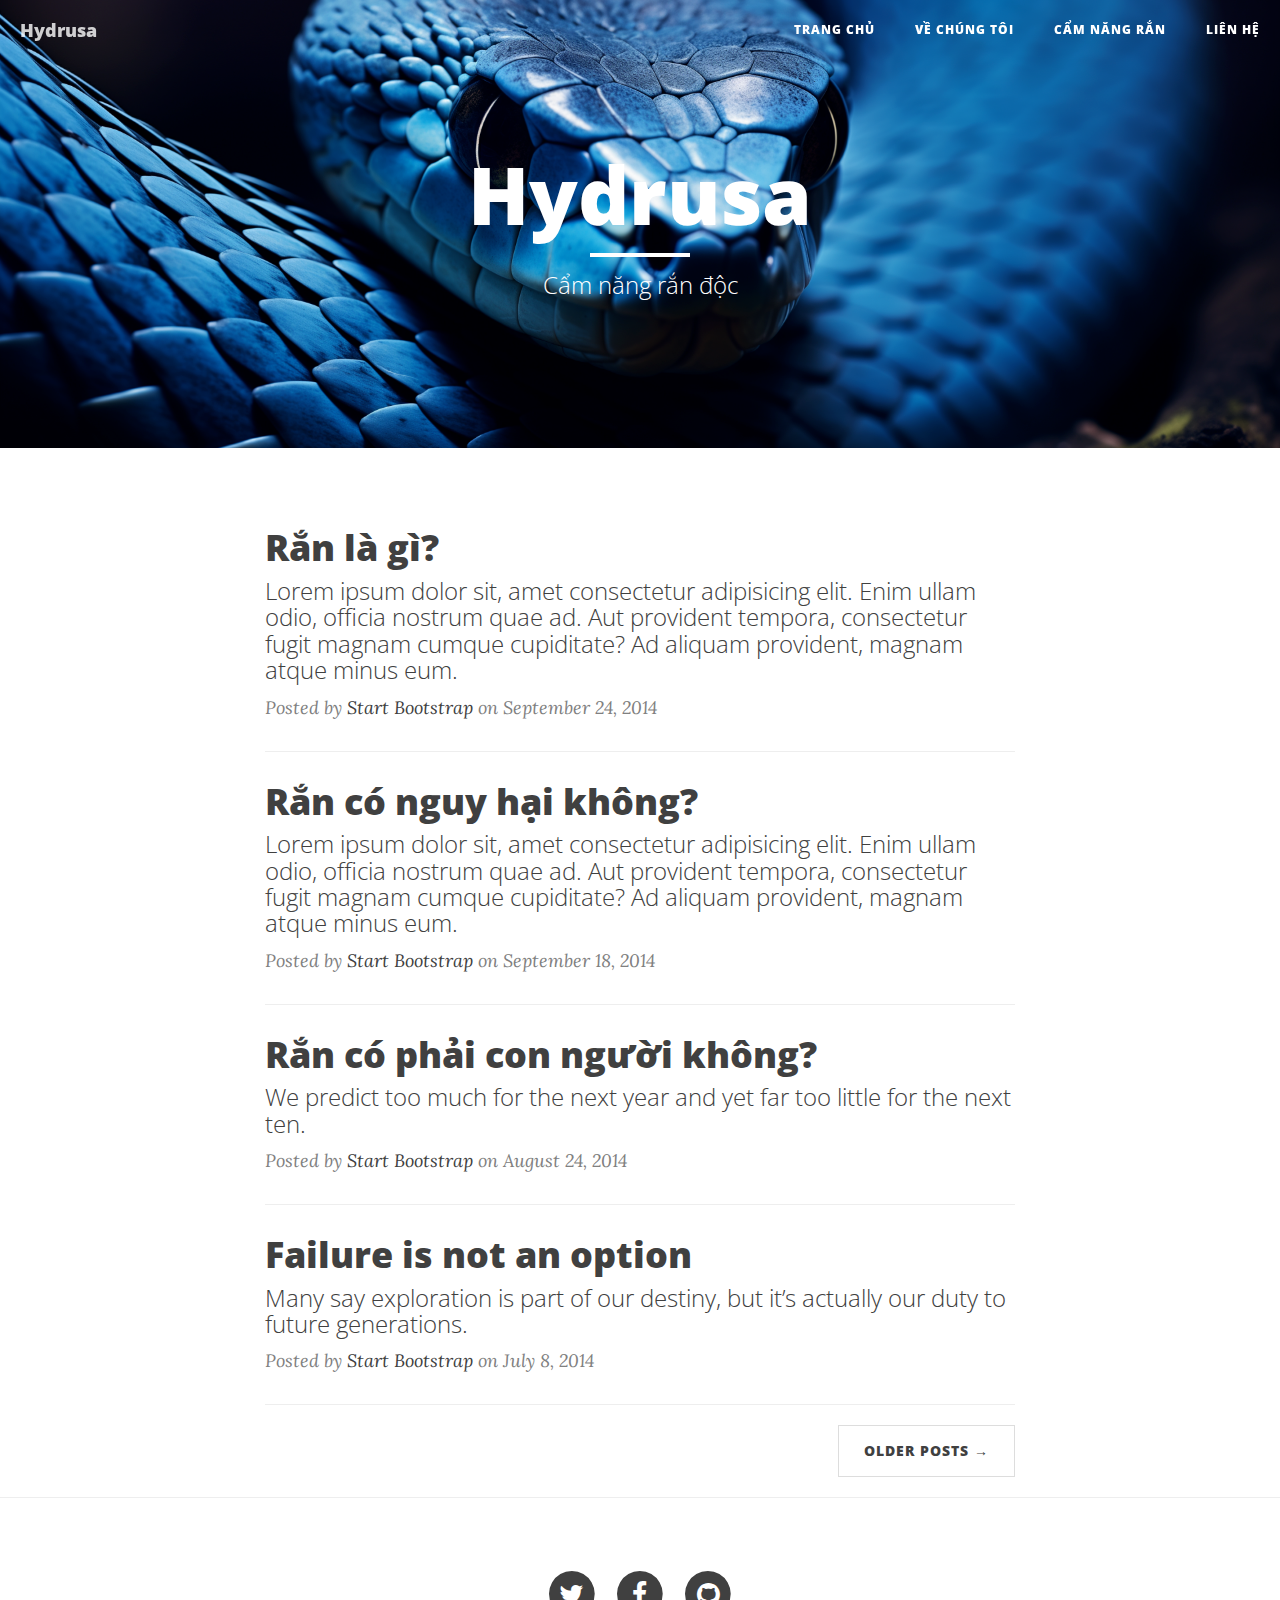
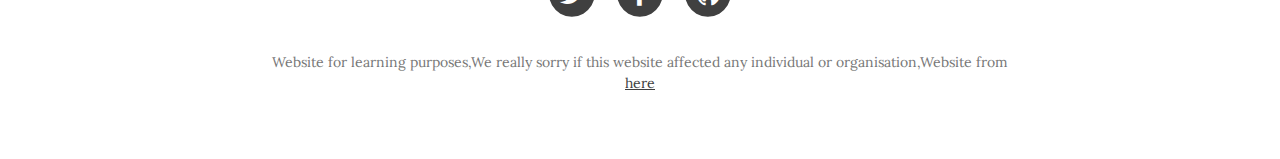
==== index.html @ aca5334d "first commit" ====
<!DOCTYPE html>
<html lang="en">

<head>

    <meta charset="utf-8">
    <meta http-equiv="X-UA-Compatible" content="IE=edge">
    <meta name="viewport" content="width=device-width, initial-scale=1">
    <meta name="description" content="">
    <meta name="author" content="">

    <title>Clean Blog</title>

    <!-- Bootstrap Core CSS -->
    <link href="css/bootstrap.min.css" rel="stylesheet">

    <!-- Custom CSS -->
    <link href="css/clean-blog.min.css" rel="stylesheet">

    <!-- Custom Fonts -->
    <link href="http://maxcdn.bootstrapcdn.com/font-awesome/4.1.0/css/font-awesome.min.css" rel="stylesheet" type="text/css">
    <link href='http://fonts.googleapis.com/css?family=Lora:400,700,400italic,700italic' rel='stylesheet' type='text/css'>
    <link href='http://fonts.googleapis.com/css?family=Open+Sans:300italic,400italic,600italic,700italic,800italic,400,300,600,700,800' rel='stylesheet' type='text/css'>

    <!-- HTML5 Shim and Respond.js IE8 support of HTML5 elements and media queries -->
    <!-- WARNING: Respond.js doesn't work if you view the page via file:// -->
    <!--[if lt IE 9]>
        <script src="https://oss.maxcdn.com/libs/html5shiv/3.7.0/html5shiv.js"></script>
        <script src="https://oss.maxcdn.com/libs/respond.js/1.4.2/respond.min.js"></script>
    <![endif]-->

</head>

<body>

    <!-- Navigation -->
    <nav class="navbar navbar-default navbar-custom navbar-fixed-top">
        <div class="container-fluid">
            <!-- Brand and toggle get grouped for better mobile display -->
            <div class="navbar-header page-scroll">
                <button type="button" class="navbar-toggle" data-toggle="collapse" data-target="#bs-example-navbar-collapse-1">
                    <span class="sr-only">Toggle navigation</span>
                    <span class="icon-bar"></span>
                    <span class="icon-bar"></span>
                    <span class="icon-bar"></span>
                </button>
                <a class="navbar-brand" href="index.html">Hydrusa</a>
            </div>

            <!-- Collect the nav links, forms, and other content for toggling -->
            <div class="collapse navbar-collapse" id="bs-example-navbar-collapse-1">
                <ul class="nav navbar-nav navbar-right">
                    <li>
                        <a href="index.html">Trang Chủ</a>
                    </li>
                    <li>
                        <a href="about.html">Về chúng tôi</a>
                    </li>
                    <li>
                        <a href="post.html">Cẩm năng rắn</a>
                    </li>
                    <li>
                        <a href="contact.html">Liên hệ</a>
                    </li>
                </ul>
            </div>
            <!-- /.navbar-collapse -->
        </div>
        <!-- /.container -->
    </nav>

    <!-- Page Header -->
    <!-- Set your background image for this header on the line below. -->
    <header class="intro-header" style="background-image: url('img/sanken.png')">
        <div class="container">
            <div class="row">
                <div class="col-lg-8 col-lg-offset-2 col-md-10 col-md-offset-1">
                    <div class="site-heading">
                        <h1>Hydrusa</h1>
                        <hr class="small">
                        <span class="subheading" >Cẩm năng rắn độc</span>
                    </div>
                </div>
            </div>
        </div>
    </header>

    <!-- Main Content -->
    <div class="container">
        <div class="row">
            <div class="col-lg-8 col-lg-offset-2 col-md-10 col-md-offset-1">
                <div class="post-preview">
                    <a href="post.html">
                        <h2 class="post-title">
                            Rắn là gì?
                        </h2>
                        <h3 class="post-subtitle">
                            Lorem ipsum dolor sit, amet consectetur adipisicing elit. Enim ullam odio, officia nostrum quae ad. Aut provident tempora, consectetur fugit magnam cumque cupiditate? Ad aliquam provident, magnam atque minus eum.
                        </h3>
                    </a>
                    <p class="post-meta">Posted by <a href="#">Start Bootstrap</a> on September 24, 2014</p>
                </div>
                <hr>
                <div class="post-preview">
                    <a href="post.html">
                        <h2 class="post-title">
                            Rắn có nguy hại không?
                        </h2>
                        <h3 class="post-subtitle">
                            Lorem ipsum dolor sit, amet consectetur adipisicing elit. Enim ullam odio, officia nostrum quae ad. Aut provident tempora, consectetur fugit magnam cumque cupiditate? Ad aliquam provident, magnam atque minus eum.
                        </h3>
                    </a>
                    <p class="post-meta">Posted by <a href="#">Start Bootstrap</a> on September 18, 2014</p>
                </div>
                <hr>
                <div class="post-preview">
                    <a href="post.html">
                        <h2 class="post-title">
                            Rắn có phải con người không?
                        </h2>
                        <h3 class="post-subtitle">
                            We predict too much for the next year and yet far too little for the next ten.
                        </h3>
                    </a>
                    <p class="post-meta">Posted by <a href="#">Start Bootstrap</a> on August 24, 2014</p>
                </div>
                <hr>
                <div class="post-preview">
                    <a href="post.html">
                        <h2 class="post-title">
                            Failure is not an option
                        </h2>
                        <h3 class="post-subtitle">
                            Many say exploration is part of our destiny, but it’s actually our duty to future generations.
                        </h3>
                    </a>
                    <p class="post-meta">Posted by <a href="#">Start Bootstrap</a> on July 8, 2014</p>
                </div>
                <hr>
                <!-- Pager -->
                <ul class="pager">
                    <li class="next">
                        <a href="#">Older Posts &rarr;</a>
                    </li>
                </ul>
            </div>
        </div>
    </div>

    <hr>

    <!-- Footer -->
    <footer>
        <div class="container">
            <div class="row">
                <div class="col-lg-8 col-lg-offset-2 col-md-10 col-md-offset-1">
                    <ul class="list-inline text-center">
                        <li>
                            <a href="#">
                                <span class="fa-stack fa-lg">
                                    <i class="fa fa-circle fa-stack-2x"></i>
                                    <i class="fa fa-twitter fa-stack-1x fa-inverse"></i>
                                </span>
                            </a>
                        </li>
                        <li>
                            <a href="#">
                                <span class="fa-stack fa-lg">
                                    <i class="fa fa-circle fa-stack-2x"></i>
                                    <i class="fa fa-facebook fa-stack-1x fa-inverse"></i>
                                </span>
                            </a>
                        </li>
                        <li>
                            <a href="#">
                                <span class="fa-stack fa-lg">
                                    <i class="fa fa-circle fa-stack-2x"></i>
                                    <i class="fa fa-github fa-stack-1x fa-inverse"></i>
                                </span>
                            </a>
                        </li>
                    </ul>
                    <p class="copyright text-muted">Website for learning purposes,We really sorry if this website affected any individual or organisation,Website from <a href="https://github.com/learning-zone/website-templates/tree/master/startbootstrap-clean-blog-1.0.2">here</a></p>
                </div>
            </div>
        </div>
    </footer>

    <!-- jQuery -->
    <script src="js/jquery.js"></script>

    <!-- Bootstrap Core JavaScript -->
    <script src="js/bootstrap.min.js"></script>

    <!-- Custom Theme JavaScript -->
    <script src="js/clean-blog.min.js"></script>

</body>

</html>
---- css/clean-blog.min.css ----
/*!
 * Clean Blog v1.0.0 (http://startbootstrap.com)
 * Copyright 2014 Start Bootstrap
 * Licensed under Apache 2.0 (https://github.com/IronSummitMedia/startbootstrap/blob/gh-pages/LICENSE)
 */

body{font-family:Lora,'Times New Roman',serif;font-size:20px;color:#404040}p{line-height:1.5;margin:30px 0}p a{text-decoration:underline}h1,h2,h3,h4,h5,h6{font-family:'Open Sans','Helvetica Neue',Helvetica,Arial,sans-serif;font-weight:800}a{color:#404040}a:hover,a:focus{color:#0085a1}a img:hover,a img:focus{cursor:zoom-in}blockquote{color:gray;font-style:italic}hr.small{max-width:100px;margin:15px auto;border-width:4px;border-color:#fff}.navbar-custom{position:absolute;top:0;left:0;width:100%;z-index:3;font-family:'Open Sans','Helvetica Neue',Helvetica,Arial,sans-serif}.navbar-custom .navbar-brand{font-weight:800}.navbar-custom .nav li a{text-transform:uppercase;font-size:12px;font-weight:800;letter-spacing:1px}@media only screen and (min-width:768px){.navbar-custom{background:0 0;border-bottom:1px solid transparent}.navbar-custom .navbar-brand{color:#fff;padding:20px}.navbar-custom .navbar-brand:hover,.navbar-custom .navbar-brand:focus{color:rgba(255,255,255,.8)}.navbar-custom .nav li a{color:#fff;padding:20px}.navbar-custom .nav li a:hover,.navbar-custom .nav li a:focus{color:rgba(255,255,255,.8)}}@media only screen and (min-width:1170px){.navbar-custom{-webkit-transition:background-color .3s;-moz-transition:background-color .3s;transition:background-color .3s;-webkit-transform:translate3d(0,0,0);-moz-transform:translate3d(0,0,0);-ms-transform:translate3d(0,0,0);-o-transform:translate3d(0,0,0);transform:translate3d(0,0,0);-webkit-backface-visibility:hidden;backface-visibility:hidden}.navbar-custom.is-fixed{position:fixed;top:-61px;background-color:rgba(255,255,255,.9);border-bottom:1px solid #f2f2f2;-webkit-transition:-webkit-transform .3s;-moz-transition:-moz-transform .3s;transition:transform .3s}.navbar-custom.is-fixed .navbar-brand{color:#404040}.navbar-custom.is-fixed .navbar-brand:hover,.navbar-custom.is-fixed .navbar-brand:focus{color:#0085a1}.navbar-custom.is-fixed .nav li a{color:#404040}.navbar-custom.is-fixed .nav li a:hover,.navbar-custom.is-fixed .nav li a:focus{color:#0085a1}.navbar-custom.is-visible{-webkit-transform:translate3d(0,100%,0);-moz-transform:translate3d(0,100%,0);-ms-transform:translate3d(0,100%,0);-o-transform:translate3d(0,100%,0);transform:translate3d(0,100%,0)}}.intro-header{background-color:gray;background:no-repeat center center;background-attachment:scroll;-webkit-background-size:cover;-moz-background-size:cover;background-size:cover;-o-background-size:cover;margin-bottom:50px}.intro-header .site-heading,.intro-header .post-heading,.intro-header .page-heading{padding:100px 0 50px;color:#fff}@media only screen and (min-width:768px){.intro-header .site-heading,.intro-header .post-heading,.intro-header .page-heading{padding:150px 0}}.intro-header .site-heading,.intro-header .page-heading{text-align:center}.intro-header .site-heading h1,.intro-header .page-heading h1{margin-top:0;font-size:50px}.intro-header .site-heading .subheading,.intro-header .page-heading .subheading{font-size:24px;line-height:1.1;display:block;font-family:'Open Sans','Helvetica Neue',Helvetica,Arial,sans-serif;font-weight:300;margin:10px 0 0}@media only screen and (min-width:768px){.intro-header .site-heading h1,.intro-header .page-heading h1{font-size:80px}}.intro-header .post-heading h1{font-size:35px}.intro-header .post-heading .subheading,.intro-header .post-heading .meta{line-height:1.1;display:block}.intro-header .post-heading .subheading{font-family:'Open Sans','Helvetica Neue',Helvetica,Arial,sans-serif;font-size:24px;margin:10px 0 30px;font-weight:600}.intro-header .post-heading .meta{font-family:Lora,'Times New Roman',serif;font-style:italic;font-weight:300;font-size:20px}.intro-header .post-heading .meta a{color:#fff}@media only screen and (min-width:768px){.intro-header .post-heading h1{font-size:55px}.intro-header .post-heading .subheading{font-size:30px}}.post-preview>a{color:#404040}.post-preview>a:hover,.post-preview>a:focus{text-decoration:none;color:#0085a1}.post-preview>a>.post-title{font-size:30px;margin-top:30px;margin-bottom:10px}.post-preview>a>.post-subtitle{margin:0;font-weight:300;margin-bottom:10px}.post-preview>.post-meta{color:gray;font-size:18px;font-style:italic;margin-top:0}.post-preview>.post-meta>a{text-decoration:none;color:#404040}.post-preview>.post-meta>a:hover,.post-preview>.post-meta>a:focus{color:#0085a1;text-decoration:underline}@media only screen and (min-width:768px){.post-preview>a>.post-title{font-size:36px}}.section-heading{font-size:36px;margin-top:60px;font-weight:700}.caption{text-align:center;font-size:14px;padding:10px;font-style:italic;margin:0;display:block;border-bottom-right-radius:5px;border-bottom-left-radius:5px}footer{padding:50px 0 65px}footer .list-inline{margin:0;padding:0}footer .copyright{font-size:14px;text-align:center;margin-bottom:0}.floating-label-form-group{font-size:14px;position:relative;margin-bottom:0;padding-bottom:.5em;border-bottom:1px solid #eee}.floating-label-form-group input,.floating-label-form-group textarea{z-index:1;position:relative;padding-right:0;padding-left:0;border:none;border-radius:0;font-size:1.5em;background:0 0;box-shadow:none!important;resize:none}.floating-label-form-group label{display:block;z-index:0;position:relative;top:2em;margin:0;font-size:.85em;line-height:1.764705882em;vertical-align:middle;vertical-align:baseline;opacity:0;-webkit-transition:top .3s ease,opacity .3s ease;-moz-transition:top .3s ease,opacity .3s ease;-ms-transition:top .3s ease,opacity .3s ease;transition:top .3s ease,opacity .3s ease}.floating-label-form-group::not(:first-child){padding-left:14px;border-left:1px solid #eee}.floating-label-form-group-with-value label{top:0;opacity:1}.floating-label-form-group-with-focus label{color:#0085a1}form .row:first-child .floating-label-form-group{border-top:1px solid #eee}.btn{font-family:'Open Sans','Helvetica Neue',Helvetica,Arial,sans-serif;text-transform:uppercase;font-size:14px;font-weight:800;letter-spacing:1px;border-radius:0;padding:15px 25px}.btn-lg{font-size:16px;padding:25px 35px}.btn-default:hover,.btn-default:focus{background-color:#0085a1;border:1px solid #0085a1;color:#fff}.pager{margin:20px 0 0}.pager li>a,.pager li>span{font-family:'Open Sans','Helvetica Neue',Helvetica,Arial,sans-serif;text-transform:uppercase;font-size:14px;font-weight:800;letter-spacing:1px;padding:15px 25px;background-color:#fff;border-radius:0}.pager li>a:hover,.pager li>a:focus{color:#fff;background-color:#0085a1;border:1px solid #0085a1}.pager .disabled>a,.pager .disabled>a:hover,.pager .disabled>a:focus,.pager .disabled>span{color:gray;background-color:#404040;cursor:not-allowed}::-moz-selection{color:#fff;text-shadow:none;background:#0085a1}::selection{color:#fff;text-shadow:none;background:#0085a1}img::selection{color:#fff;background:0 0}img::-moz-selection{color:#fff;background:0 0}body{webkit-tap-highlight-color:#0085a1}
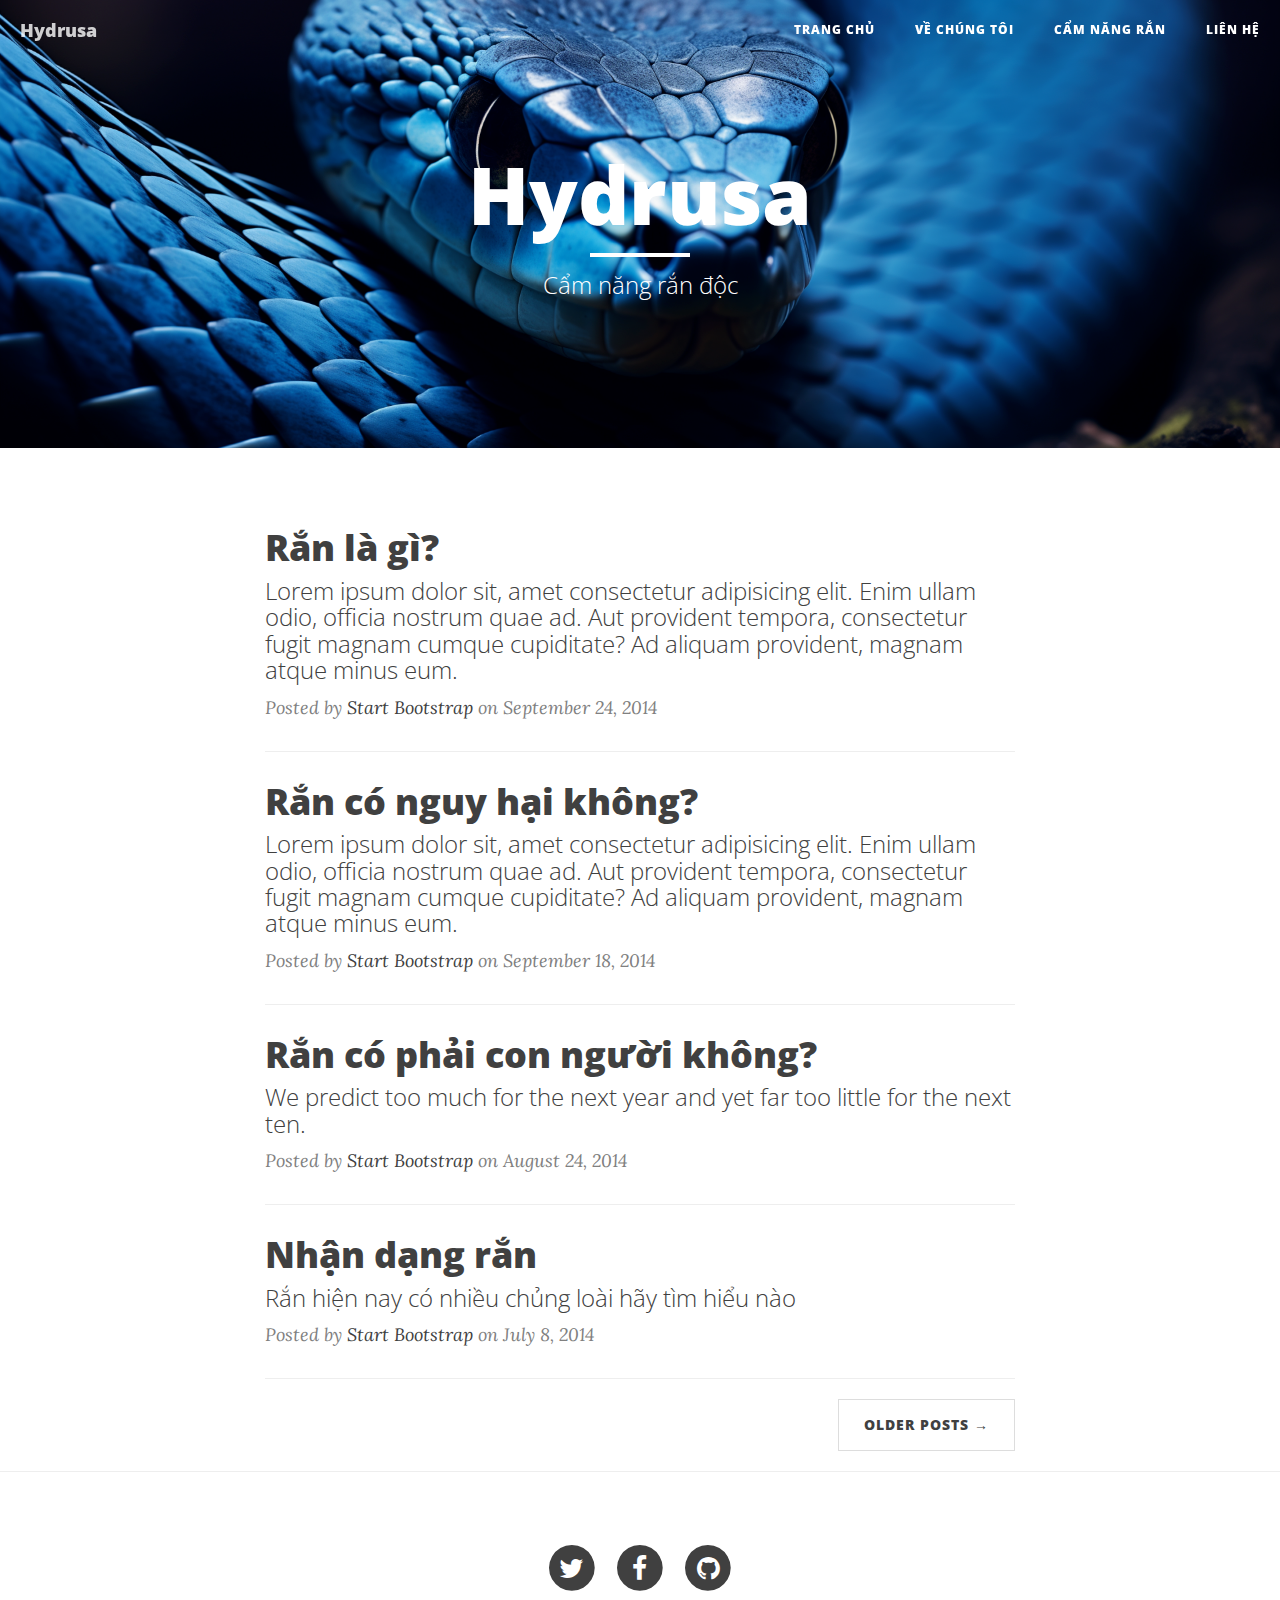
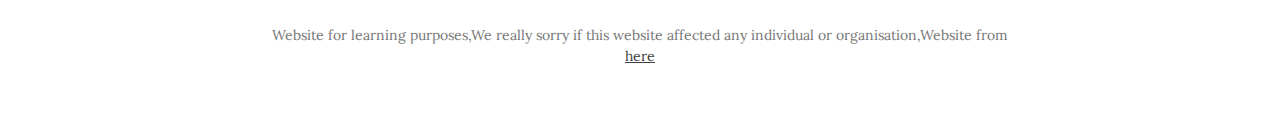
==== commit fd885741: "new" ====
--- a/index.html
+++ b/index.html
@@ -8,8 +8,8 @@
     <meta name="viewport" content="width=device-width, initial-scale=1">
     <meta name="description" content="">
     <meta name="author" content="">
-
-    <title>Clean Blog</title>
+    <meta http-equiv="Content-Security-Policy" content="upgrade-insecure-requests">
+    <title>Hydrusa</title>
 
     <!-- Bootstrap Core CSS -->
     <link href="css/bootstrap.min.css" rel="stylesheet">
@@ -128,10 +128,10 @@
                 <div class="post-preview">
                     <a href="post.html">
                         <h2 class="post-title">
-                            Failure is not an option
-                        </h2>
-                        <h3 class="post-subtitle">
-                            Many say exploration is part of our destiny, but it’s actually our duty to future generations.
+                            Nhận dạng rắn
+                        </h2>
+                        <h3 class="post-subtitle">
+                            Rắn hiện nay có nhiều chủng loài hãy tìm hiểu nào
                         </h3>
                     </a>
                     <p class="post-meta">Posted by <a href="#">Start Bootstrap</a> on July 8, 2014</p>
